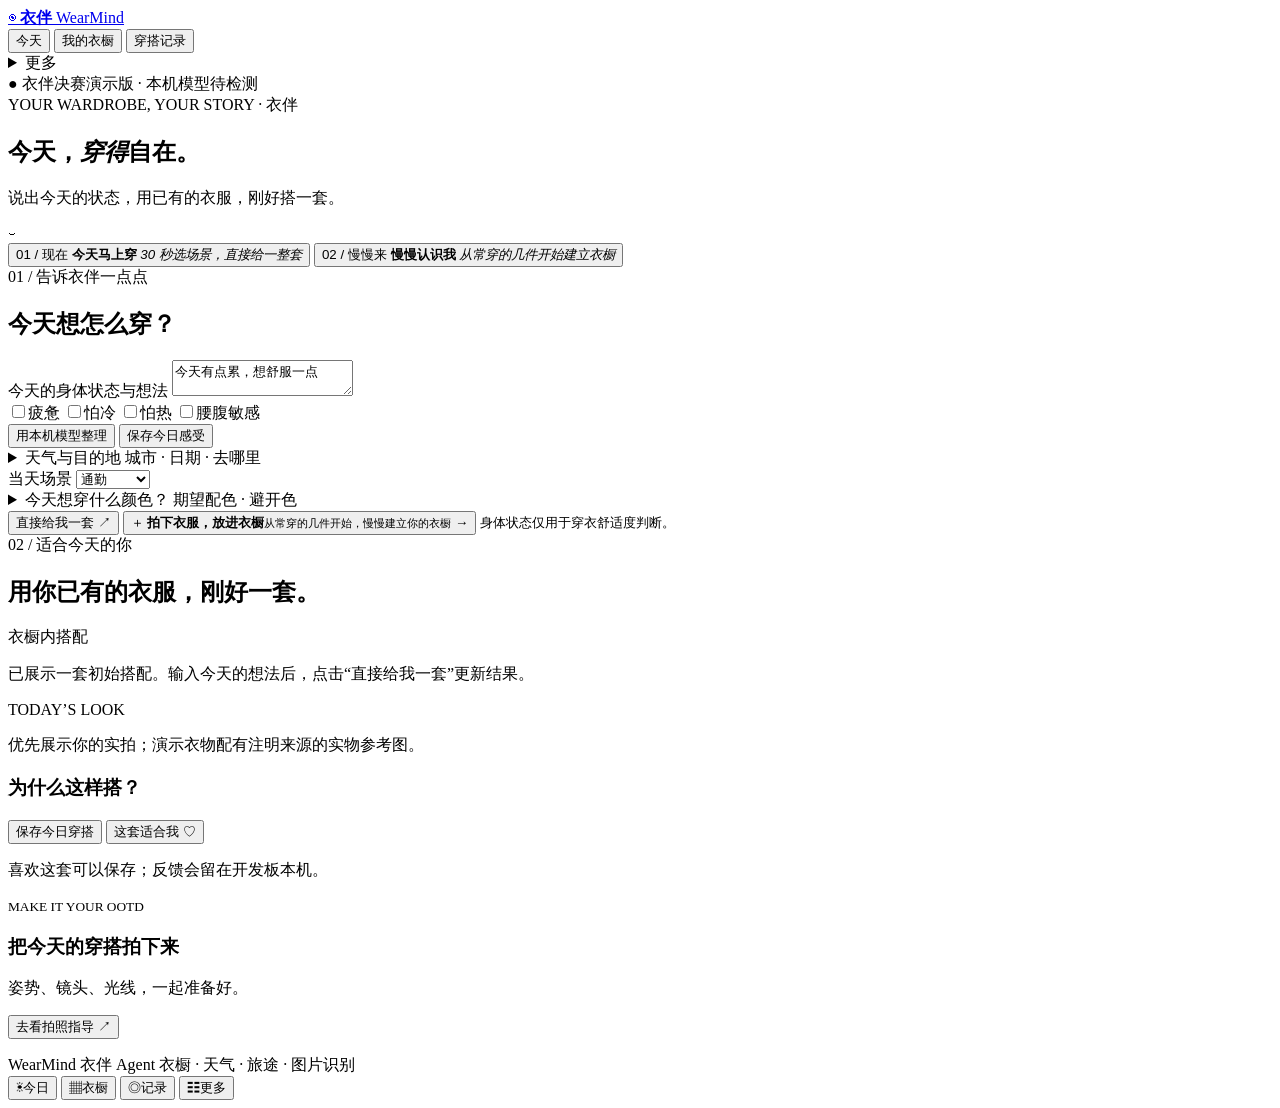
==== app/static/classic.html @ 22d8d1c0 "Prepare WearMind competition source" ====
<!doctype html>
<html lang="zh-CN">
<meta charset="utf-8">
<meta name="viewport" content="width=device-width,initial-scale=1">
<title>衣伴 · 开发板本地模型版</title>
<link rel="stylesheet" href="/style.css">
<body>
<header>
<a class="brand" href="/">◉ <b>衣伴</b>
<span>WearMind</span>
</a>
<nav>
<button data-view="today" class="active">今天</button>
<button data-view="closet">我的衣橱</button>
<button data-view="ootd">穿搭记录</button>
<details class="more-nav">
<summary>更多</summary>
<div>
<button data-view="trip">旅行规划</button>
<button data-view="history">穿搭记忆</button>
<button data-view="device">本地模型</button>
</div>
</details>
</nav>
<span class="local" id="edge-status">● 衣伴决赛演示版 · 本机模型待检测</span>
</header>
<main>
<section id="today" class="view">
<div class="eyebrow">YOUR WARDROBE, YOUR STORY · 衣伴</div>
<div class="intro">
<div>
<h1>今天，<em>穿得</em>自在。</h1>
<p>说出今天的状态，用已有的衣服，刚好搭一套。</p>
</div>
<div class="orb" aria-hidden="true">
<i>
</i>
<span>⌣</span>
</div>
</div>
<section class="start-doors" aria-label="衣伴开始方式">
<button type="button" class="start-door immediate" data-start-mode="today">
<span>01 / 现在</span>
<strong>今天马上穿</strong>
<em>30 秒选场景，直接给一整套</em>
</button>
<button type="button" class="start-door learn" data-start-mode="closet">
<span>02 / 慢慢来</span>
<strong>慢慢认识我</strong>
<em>从常穿的几件开始建立衣橱</em>
</button>
</section>
<section id="quick-start" class="quick-start" aria-label="快速开始" hidden>
<div>
<span class="section-label">QUICK START</span>
<h2>现在要穿去哪里？</h2>
<p>选一个最接近的场景，衣伴会直接用现有衣橱给你一套；细节以后再改。</p>
</div>
<div class="quick-scenes">
<button type="button" data-quick-scene="通勤" data-quick-state="想穿得舒服、利落一点">上班通勤</button>
<button type="button" data-quick-scene="客户会面" data-quick-state="想显得得体、可靠一点">见客户</button>
<button type="button" data-quick-scene="休闲" data-quick-state="今天想轻松舒服一点">周末出门</button>
<button type="button" data-quick-scene="约会" data-quick-state="想有一点精致感，但不要太费力">约会拍照</button>
</div>
</section>
<div class="layout">
<form id="context" class="panel">
<div class="section-label">01 / 告诉衣伴一点点</div>
<h2>今天想怎么穿？</h2>
<label for="state">今天的身体状态与想法</label>
<textarea id="state" placeholder="例如：今天有点累，腰腹不舒服，想穿宽松一点。">今天有点累，想舒服一点</textarea>
<div class="body-flags" id="body-flags">
<label>
<input type="checkbox" value="疲惫">疲惫</label>
<label>
<input type="checkbox" value="怕冷">怕冷</label>
<label>
<input type="checkbox" value="怕热">怕热</label>
<label>
<input type="checkbox" value="腰腹敏感">腰腹敏感</label>
</div>
<div class="actions body-actions">
<button type="button" id="understand-body">用本机模型整理</button>
<button type="button" id="save-body">保存今日感受</button>
</div>
<div id="body-preview" role="status">
</div>
<details class="context-fold">
<summary>天气与目的地 <span>城市 · 日期 · 去哪里</span>
</summary>
<div class="weather-tools">
<label for="city-query">出发地 / 当前城市</label>
<div class="inline">
<input id="city-query" placeholder="搜索城市，例如上海">
<button type="button" id="city-search">搜索</button>
</div>
<div id="city-results" class="city-results">
</div>
<button type="button" id="locate">使用当前位置</button>
<small>点击后才请求定位；坐标取两位小数后发送给 Open-Meteo 查询天气。</small>
<div id="weather-report" class="weather-report" role="status">尚未获取天气，请选择城市或手动填写。</div>
<button type="button" id="refresh-weather" hidden>刷新天气</button>
</div>
<div class="fields">
<div>
<label for="temperature">气温 · ℃</label>
<input id="temperature" type="number" min="-30" max="50" step="0.1" value="22" required>
</div>
<div>
<label for="weather">天气</label>
<select id="weather">
<option>晴天</option>
<option>阴天</option>
<option>雨天</option>
<option>雪天</option>
</select>
</div>
</div>
<small id="weather-mode">当前使用手动天气</small>
<section class="destination-tools">
<label for="destination-query">要去的目的地城市（可选）</label>
<div class="inline">
<input id="destination-query" placeholder="例如杭州；留空使用当前城市天气">
<button id="destination-search" type="button">选择目的地</button>
</div>
<div id="destination-results" class="city-results">
</div>
<label for="destination-date">到达日期</label>
<input id="destination-date" type="date">
<div id="destination-weather" class="weather-report" role="status">未选择目的地，使用上方天气。</div>
<label for="venue">具体要去哪里？</label>
<input id="venue" maxlength="120" placeholder="例如客户办公室、海边咖啡馆、公园">
<label for="environment">目的地环境</label>
<select id="environment">
<option>室内为主</option>
<option>户外步行</option>
<option>海边</option>
<option>山地</option>
</select>
</section>
</details>
<label for="scene">当天场景</label>
<select id="scene">
<option>通勤</option>
<option>客户会面</option>
<option>休闲</option>
<option>运动</option>
<option>约会</option>
<option>遮手臂</option>
<option>不卡腰</option>
<option>好活动</option>
<option>耐脏</option>
<option>抗皱</option>
<option>空调房</option>
<option>显高</option>
<option>温柔风</option>
<option>中性风</option>
<option>成熟风</option>
</select>
<details class="context-fold">
<summary>今天想穿什么颜色？ <span>期望配色 · 避开色</span>
</summary>
<fieldset class="palette-field">
<legend>期望配色 · 最多三种</legend>
<div id="preferred-colors" class="color-options">
</div>
<small>不选则自由搭配；尽量覆盖所选颜色，天气与舒适要求同时参与推荐。</small>
<label for="avoided-colors">今天想避开的颜色（可多选，最多三种）</label>
<select id="avoided-colors" multiple>
</select>
</fieldset>
</details>
<button class="primary" type="submit">直接给我一套 <span>↗</span>
</button>
<button class="wardrobe-cta" type="button" data-view="closet">
<span aria-hidden="true">＋</span>
<span><strong>拍下衣服，放进衣橱</strong><small>从常穿的几件开始，慢慢建立你的衣橱</small></span>
<b aria-hidden="true">→</b>
</button>
<small>身体状态仅用于穿衣舒适度判断。</small>
</form>
<section class="panel result">
<div class="section-label">02 / 适合今天的你</div>
<div class="result-heading">
<h2>用你已有的衣服，刚好一套。</h2>
<span class="pill">衣橱内搭配</span>
</div>
<p id="generation-status" class="generation-status" role="status">已展示一套初始搭配。输入今天的想法后，点击“直接给我一套”更新结果。</p>
<div class="look-meta">
<span id="look-context">TODAY’S LOOK</span>
<span id="look-palette">
</span>
</div>
<div id="outfit" class="outfit look-board">
</div>
<p class="image-caption">优先展示你的实拍；演示衣物配有注明来源的实物参考图。</p>
<div class="explain">
<h3>为什么这样搭？</h3>
<ul id="reasons">
</ul>
</div>
<div id="shopping-needs">
</div>
<div class="actions">
<button id="save" class="primary">保存今日穿搭</button>
<button id="accept">这套适合我 ♡</button>
</div>
<p id="feedback-status" class="feedback-status" role="status">喜欢这套可以保存；反馈会留在开发板本机。</p>
<div class="shoot-teaser">
<div>
<small>MAKE IT YOUR OOTD</small>
<h3 id="pose-teaser">把今天的穿搭拍下来</h3>
<p>姿势、镜头、光线，一起准备好。</p>
</div>
<button id="open-ootd">去看拍照指导 ↗</button>
</div>
<p class="muted" id="source">
</p>
</section>
</div>
</section>
<section id="closet" class="view" hidden>
<div class="eyebrow">YOUR PERSONAL WARDROBE</div>
<h1>我的衣橱</h1>
<p>先把常穿、好搭的单品放进来；不必一次录完所有衣服。数据只保存在本机。</p>
<section class="panel quick-closet-panel">
<div class="section-label">QUICK ADD / 先录常穿款</div>
<h2>点一件，直接加入衣橱。</h2>
<p>适合先建立一个能用的衣橱。颜色和类别为常见默认值，之后可以继续补照片和细节。</p>
<div class="quick-items" aria-label="常见衣物快捷录入">
<button type="button" data-quick-item="white-tee">白色基础 T 恤</button>
<button type="button" data-quick-item="blue-shirt">浅蓝衬衫</button>
<button type="button" data-quick-item="knit">米白针织衫</button>
<button type="button" data-quick-item="wide-pants">黑色阔腿裤</button>
<button type="button" data-quick-item="jeans">直筒牛仔裤</button>
<button type="button" data-quick-item="sneakers">小白鞋</button>
<button type="button" data-quick-item="cardigan">轻薄开衫</button>
<button type="button" data-quick-item="blazer">通勤西装外套</button>
</div>
<p id="quick-add-status" class="muted">每次点一件即可；衣伴不会自动把它当作你真的拥有，只有你点了才会加入。</p>
</section>
<section class="panel photo-panel">
<div class="section-label">PHOTO TO WARDROBE</div>
<h2>拍下衣服，放进衣橱</h2>
<p>透明 PNG 可直接保留去底效果。普通实拍也可导入，名称、颜色和标签由你确认。</p>
<label for="photo">衣物照片 · 支持透明 PNG</label>
<input id="photo" type="file" accept="image/jpeg,image/png,image/webp">
<img id="photo-preview" hidden alt="待入库衣物预览">
<p id="vision-status" role="status">正在检查识别配置…</p>
<label class="consent" hidden>
<input id="vision-consent" type="checkbox">同意将本次照片发送给 OpenAI 识别（按所配置的 API 计费）</label>
<button type="button" id="recognize" disabled>本地视觉模型待接入</button>
<div hidden>
<input id="vision-key">
<input id="vision-model">
<button id="configure-vision" type="button">
</button>
</div>
<button type="button" id="clear-photo" hidden>移除照片</button>
<p id="recognition-note" role="status">照片保存在运行衣伴的设备本地；本版本不调用云端图片识别。</p>
<small>衣物照片可以手动入库；目前的 NPU 姿势模型只分析人物与构图，不识别衣物种类。</small>
</section>
<details class="manual-add">
<summary>手动录入一件衣服 <span>适合自定义名称、颜色和标签</span>
</summary>
<form id="add" class="panel add">
<label>衣物名称<input id="name" maxlength="60" placeholder="例如：米色棉麻衬衫" required>
</label>
<label>分类<select id="category">
<option>上装</option>
<option>下装</option>
<option>鞋履</option>
<option>外套</option>
</select>
</label>
<label>衣物主色<select id="item-color">
<option value="">自动参考名称 / 图片颜色</option>
</select>
</label>
<label>标签（可多选）<select id="tags" multiple>
<option>舒适</option>
<option>紧腰</option>
<option>高跟</option>
<option>防水</option>
<option>怕水</option>
<option>保暖</option>
<option>透气</option>
<option>厚重</option>
<option>通勤</option>
<option>客户会面</option>
<option>休闲</option>
<option>运动</option>
<option>约会</option>
</select>
</label>
<button class="primary">确认并加入衣橱</button>
</form>
</details>
<div id="wardrobe" class="wardrobe">
</div>
<section class="panel wish-panel">
<h2>补购愿望</h2>
<div id="wishlist">
</div>
<small>这里只记录需要进一步考虑的颜色，尚未接入商家商品或购买服务。</small>
</section>
</section>
<section id="trip" class="view" hidden>
<div class="eyebrow">PACK FOR THE JOURNEY</div>
<h1>旅行，也穿得从容。</h1>
<p>按行程添加目的地与日期，结合每天的天气安排搭配，再汇总行李。更远的日期会提示临近出发再查询。</p>
<div class="panel">
<label for="trip-state">旅行中的身体状态与活动安排</label>
<input id="trip-state" placeholder="例如：怕冷，需要走很多路，想穿轻便一点">
<fieldset class="palette-field">
<legend>旅行期望配色 · 最多三种</legend>
<div id="trip-colors" class="color-options">
</div>
</fieldset>
<div id="trip-stops">
</div>
<div class="actions">
<button id="add-stop">添加一站</button>
<button class="primary" id="plan-trip">查看沿途天气与穿搭</button>
</div>
<small>按你指定的顺序安排穿搭行程，不提供交通导航或自动景点规划。</small>
</div>
<div id="trip-result" aria-live="polite">
</div>
</section>
<section id="ootd" class="view" hidden>
<div class="eyebrow">WEAR IT. FEEL IT. CAPTURE IT.</div>
<div class="ootd-heading">
<div>
<h1>把这一套记下来。</h1>
<p id="ootd-context">保存一张真实的穿搭记录；拍照引导和本机构图检查都由你决定要不要用。</p>
</div>
<span class="pill">穿搭 × 构图 × 分享</span>
</div>
<div class="ootd-grid">
<div>
<section class="panel pose-stage">
<details class="photo-guide">
<summary>需要时再看拍照姿势和构图建议</summary>
<div class="section-label">可选 / 拍照引导</div>
<div id="pose-tabs" class="pose-tabs">
</div>
<div class="pose-visual">
<div id="pose-drawing">
</div>
<div class="frame-label">3 : 4 · 构图参考</div>
<span class="frame-corner top-left">
</span>
<span class="frame-corner bottom-right">
</span>
</div>
<h2 id="pose-title">
</h2>
<ol id="pose-steps">
</ol>
</details>
</section>
<section class="panel capture-panel">
<div class="section-label">01 / 选一张照片</div>
<h2>先选照片，再决定要不要分析。</h2>
<p>可以打开相机参考构图，也可以直接从相册选择已经拍好的成片。</p>
<div class="camera-wrap" id="camera-wrap" hidden>
<video id="camera" autoplay muted playsinline>
</video>
<div class="camera-grid">
</div>
<div id="camera-pose" class="camera-pose">
</div>
</div>
<div class="actions">
<button id="start-camera">打开相机指导</button>
<button id="take-photo" hidden>拍下这一刻</button>
<button id="stop-camera" hidden>关闭相机</button>
</div>
<label for="ootd-photo">选择你的 OOTD 成片</label>
<input id="ootd-photo" type="file" accept="image/jpeg,image/png,image/webp">
<img id="ootd-photo-preview" alt="本机 OOTD 成片预览" hidden>
<button id="remove-ootd-photo" hidden>移除成片</button>
<details class="technical-check">
<summary>可选：用开发板本机检查人物与构图</summary>
<div class="npu-pose-panel">
<span class="step-badge">本机处理 / 不上传云端</span>
<b>看一看人物和构图是否完整</b>
<p>只识别人物与姿势关键点，不评价身材；这是可选的拍照辅助。</p>
<button type="button" id="analyze-ootd-pose">开始检查构图</button>
<p id="npu-pose-status" class="muted">正在检查本机姿势模型…</p>
<img id="npu-pose-preview" alt="NPU 姿势关键点分析结果" hidden>
</div>
</details>
<small>相机和成片仅用于本机预览与导出，不会自动发送给模型或社交平台。</small>
</section>
</div>
<div>
<section class="panel shooting-notes">
<div class="section-label">SHOT NOTES / 出片小抄</div>
<div class="note-block">
<span>镜头</span>
<p id="pose-lens">
</p>
</div>
<div class="note-block">
<span>构图</span>
<p id="pose-frame">
</p>
</div>
<div class="note-block">
<span>光线</span>
<p id="pose-light">
</p>
</div>
<div id="pose-notes" class="pose-notes">
</div>
</section>
<section class="panel share-panel">
<div class="section-label">03 / 保存今天</div>
<h2>让今天有个封面。</h2>
<label for="share-caption">分享文案</label>
<textarea id="share-caption" maxlength="100">今天的穿搭，舒服也有自己的风格。</textarea>
<label class="consent">
<input id="share-location" type="checkbox">在卡片中加入目的地与天气</label>
<div class="actions">
<button id="make-card" class="primary">生成分享卡</button>
<a id="download-card" hidden download="WearMind-OOTD.png">保存图片 ↓</a>
</div>
<img id="share-preview" alt="OOTD 分享卡预览" hidden>
<small>没有成片时生成衣物拼板；有成片时作为主图。不会包含身体状态、订单或 API 密钥。</small>
</section>
</div>
</div>
</section>
<section id="device" class="view" hidden>
<div class="eyebrow">EDGE FIRST · LOCAL MODELS</div>
<h1>你的衣橱，留在你身边。</h1>
<p>此版使用运行衣伴的这台设备上的模型服务。衣橱、今日感受与历史记录保存在此设备本地。</p>
<section class="panel">
<h2>选择已经安装的本机模型</h2>
<label for="local-runtime">模型运行服务</label>
<select id="local-runtime">
<option value="ollama">Ollama</option>
<option value="llamacpp">llama.cpp server</option>
</select>
<button id="detect-local-model">检测本机模型</button>
<p id="local-model-status" role="status">尚未检测。不会自动下载、启动或安装模型，也不会转到云端。</p>
<label for="local-model-name">已检测的本机模型</label>
<select id="local-model-name">
<option value="">请先检测本机模型</option>
</select>
<button id="use-local-model" class="primary">使用所选模型</button>
<small>本机文本模型整理你自己描述的感受，结果需确认后再用于穿搭。OOTD 页面可选用已部署的 CIX NPU 姿势模型定位人物关键点；不通过镜头推断疲惫、经期或疾病。</small>
</section>
<section class="panel storage-note">
<h2>当前版本与数据</h2>
<p id="device-storage">此设备本地保存 · 与 Mac 原版使用独立目录</p>
<p>开发板模式关闭云端图片识别；实时天气仍由你主动查询公开天气服务，查询只带城市或近似坐标，不带身体感受。模型未就绪时可手动勾选感受并继续搭配。</p>
</section>
<section class="panel demo-check">
<div class="section-label">DEMO CHECK / 演示前自检</div>
<h2>一分钟确认，衣伴准备好了。</h2>
<p>会读取本机衣橱、检查 NPU 文件，并用一句测试文字请求已选本机模型；不会上传照片，也不会改动你的衣橱。</p>
<button type="button" id="run-demo-check" class="primary">开始本机自检</button>
<div id="demo-check-result" class="demo-check-result" aria-live="polite">尚未自检。</div>
</section>
</section>
<section id="history" class="view" hidden>
<div class="eyebrow">STYLE MEMORY</div>
<h1>穿搭记忆</h1>
<p>收藏适合自己的组合，慢慢找到你的舒适边界。</p>
<div id="history-list">
</div>
</section>
<div id="status" role="status" aria-live="polite">
</div>
<footer>WearMind 衣伴 Agent <span>衣橱 · 天气 · 旅途 · 图片识别</span>
</footer>
</main>
<nav class="mobile-nav" aria-label="手机快捷导航">
<button type="button" data-view="today" class="active"><span>☀</span>今日</button>
<button type="button" data-view="closet"><span>▦</span>衣橱</button>
<button type="button" data-view="ootd"><span>◎</span>记录</button>
<button type="button" id="mobile-more" aria-expanded="false" aria-controls="mobile-menu"><span>☷</span>更多</button>
</nav>
<div id="mobile-menu" class="mobile-menu" hidden>
<button type="button" data-view="trip">旅行规划</button>
<button type="button" data-view="history">穿搭记忆</button>
<button type="button" data-view="device">本地模型与自检</button>
</div>
<script src="/app.js">
</script>
<script src="/ootd.js">
</script>
<script src="/edge.js">
</script>
</body>
</html>
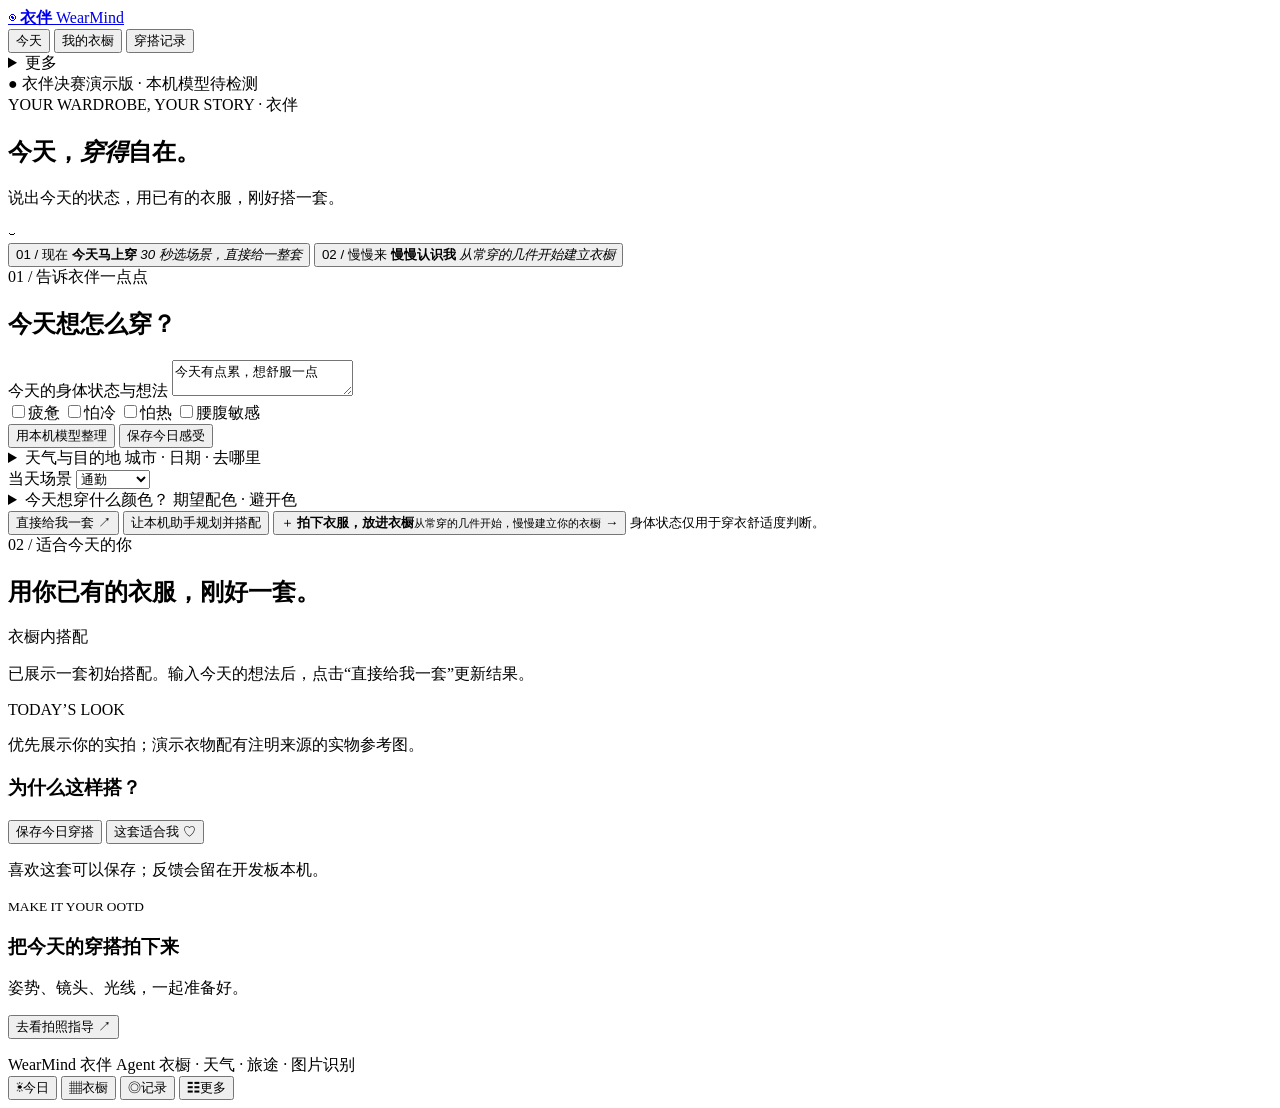
==== commit 4f2dfdc5: "Add bounded local outfit agent with session recovery" ====
--- a/app/static/classic.html
+++ b/app/static/classic.html
@@ -172,6 +172,7 @@
 </details>
 <button class="primary" type="submit">直接给我一套 <span>↗</span>
 </button>
+<button id="agent-outfit" type="button">让本机助手规划并搭配</button>
 <button class="wardrobe-cta" type="button" data-view="closet">
 <span aria-hidden="true">＋</span>
 <span><strong>拍下衣服，放进衣橱</strong><small>从常穿的几件开始，慢慢建立你的衣橱</small></span>
@@ -186,6 +187,7 @@
 <span class="pill">衣橱内搭配</span>
 </div>
 <p id="generation-status" class="generation-status" role="status">已展示一套初始搭配。输入今天的想法后，点击“直接给我一套”更新结果。</p>
+<div id="agent-trace" role="status" hidden></div>
 <div class="look-meta">
 <span id="look-context">TODAY’S LOOK</span>
 <span id="look-palette">
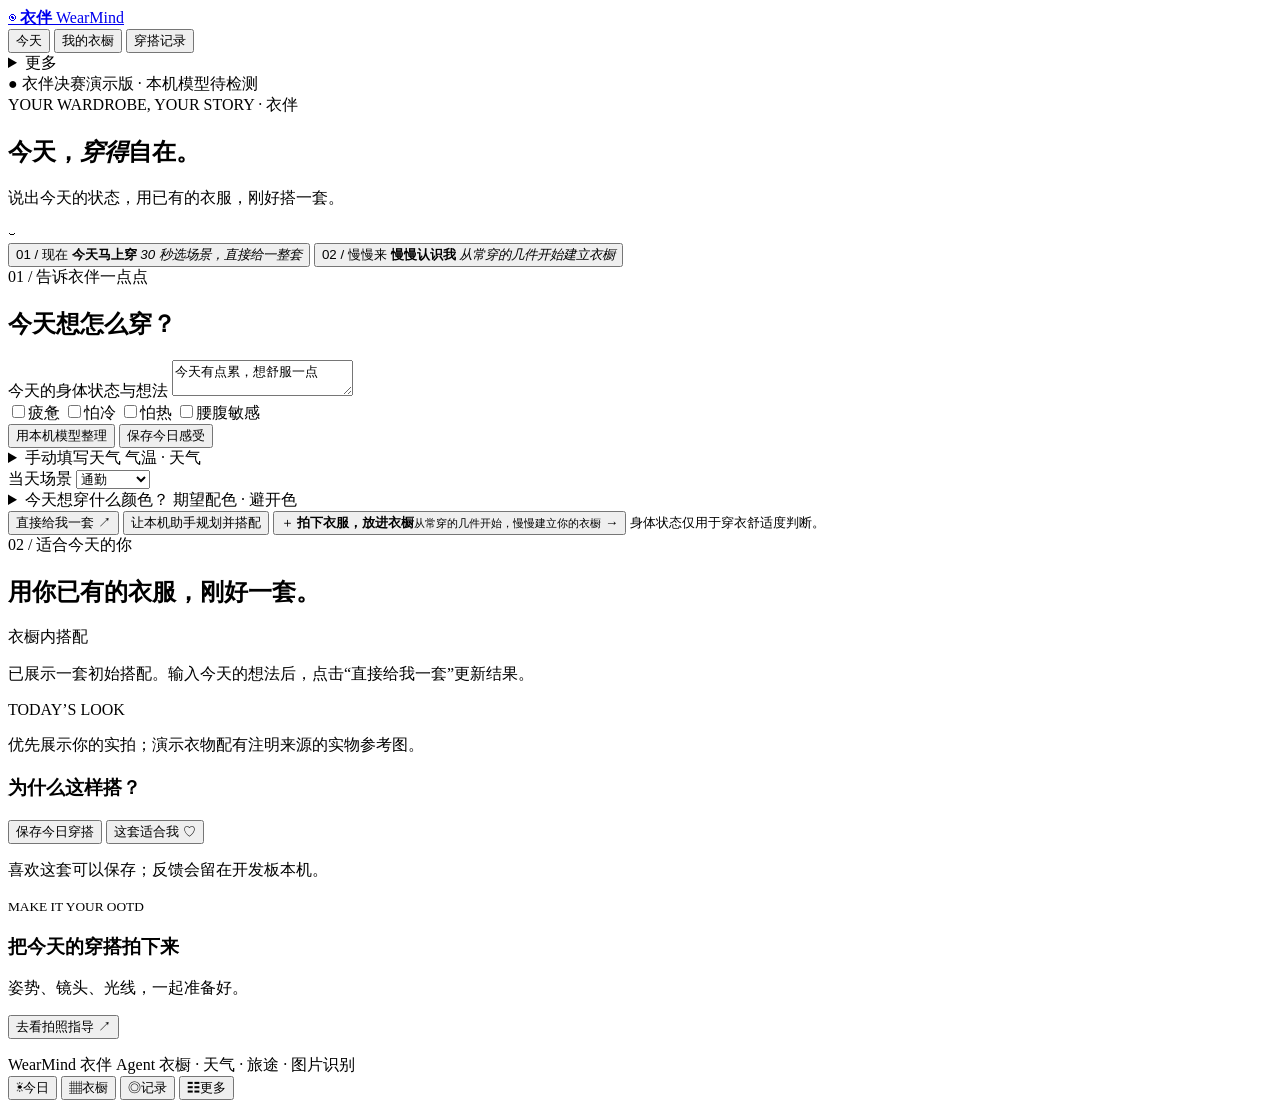
==== commit c62d84ec: "Update competition demo and reference wardrobe assets" ====
--- a/app/static/classic.html
+++ b/app/static/classic.html
@@ -53,8 +53,14 @@
 <section id="quick-start" class="quick-start" aria-label="快速开始" hidden>
 <div>
 <span class="section-label">QUICK START</span>
-<h2>现在要穿去哪里？</h2>
-<p>选一个最接近的场景，衣伴会直接用现有衣橱给你一套；细节以后再改。</p>
+<h2>30 秒，先解决今天穿什么</h2>
+<p id="quick-guide" role="status">正在查看本机衣橱…</p>
+<p>先选今天最在意的一点，再点去哪里。本机助手会读取需要的信息，给出一套和理由。</p>
+<div class="quick-needs" aria-label="今天最在意什么">
+<button type="button" data-quick-need="舒服" aria-pressed="true">舒服一点</button>
+<button type="button" data-quick-need="怕冷" aria-pressed="false">有点怕冷</button>
+<button type="button" data-quick-need="利落" aria-pressed="false">利落一点</button>
+</div>
 </div>
 <div class="quick-scenes">
 <button type="button" data-quick-scene="通勤" data-quick-state="想穿得舒服、利落一点">上班通勤</button>
@@ -86,7 +92,7 @@
 <div id="body-preview" role="status">
 </div>
 <details class="context-fold">
-<summary>天气与目的地 <span>城市 · 日期 · 去哪里</span>
+<summary>手动填写天气 <span>气温 · 天气</span>
 </summary>
 <div class="weather-tools">
 <label for="city-query">出发地 / 当前城市</label>
@@ -187,7 +193,7 @@
 <span class="pill">衣橱内搭配</span>
 </div>
 <p id="generation-status" class="generation-status" role="status">已展示一套初始搭配。输入今天的想法后，点击“直接给我一套”更新结果。</p>
-<div id="agent-trace" role="status" hidden></div>
+<details id="agent-trace" hidden><summary>本机助手做了什么</summary><div id="agent-trace-steps"></div></details>
 <div class="look-meta">
 <span id="look-context">TODAY’S LOOK</span>
 <span id="look-palette">
@@ -202,6 +208,11 @@
 </ul>
 </div>
 <div id="shopping-needs">
+</div>
+<div id="quick-followup" class="quick-followup" hidden>
+<span>这套还不对？不用重新填。</span>
+<button type="button" id="quick-more-formal">换得正式一点</button>
+<button type="button" data-view="closet">衣橱里缺衣服？先补一件</button>
 </div>
 <div class="actions">
 <button id="save" class="primary">保存今日穿搭</button>
@@ -335,9 +346,9 @@
 <div class="ootd-heading">
 <div>
 <h1>把这一套记下来。</h1>
-<p id="ootd-context">保存一张真实的穿搭记录；拍照引导和本机构图检查都由你决定要不要用。</p>
-</div>
-<span class="pill">穿搭 × 构图 × 分享</span>
+<p id="ootd-context">保存一张真实的穿搭记录；选好照片后，可以用开发板本机检查人物与构图。</p>
+</div>
+<span class="pill">穿搭 × 构图</span>
 </div>
 <div class="ootd-grid">
 <div>
@@ -365,7 +376,7 @@
 <section class="panel capture-panel">
 <div class="section-label">01 / 选一张照片</div>
 <h2>先选照片，再决定要不要分析。</h2>
-<p>可以打开相机参考构图，也可以直接从相册选择已经拍好的成片。</p>
+<p>选择一张已拍好的穿搭照片，检查人物与构图。</p>
 <div class="camera-wrap" id="camera-wrap" hidden>
 <video id="camera" autoplay muted playsinline>
 </video>
